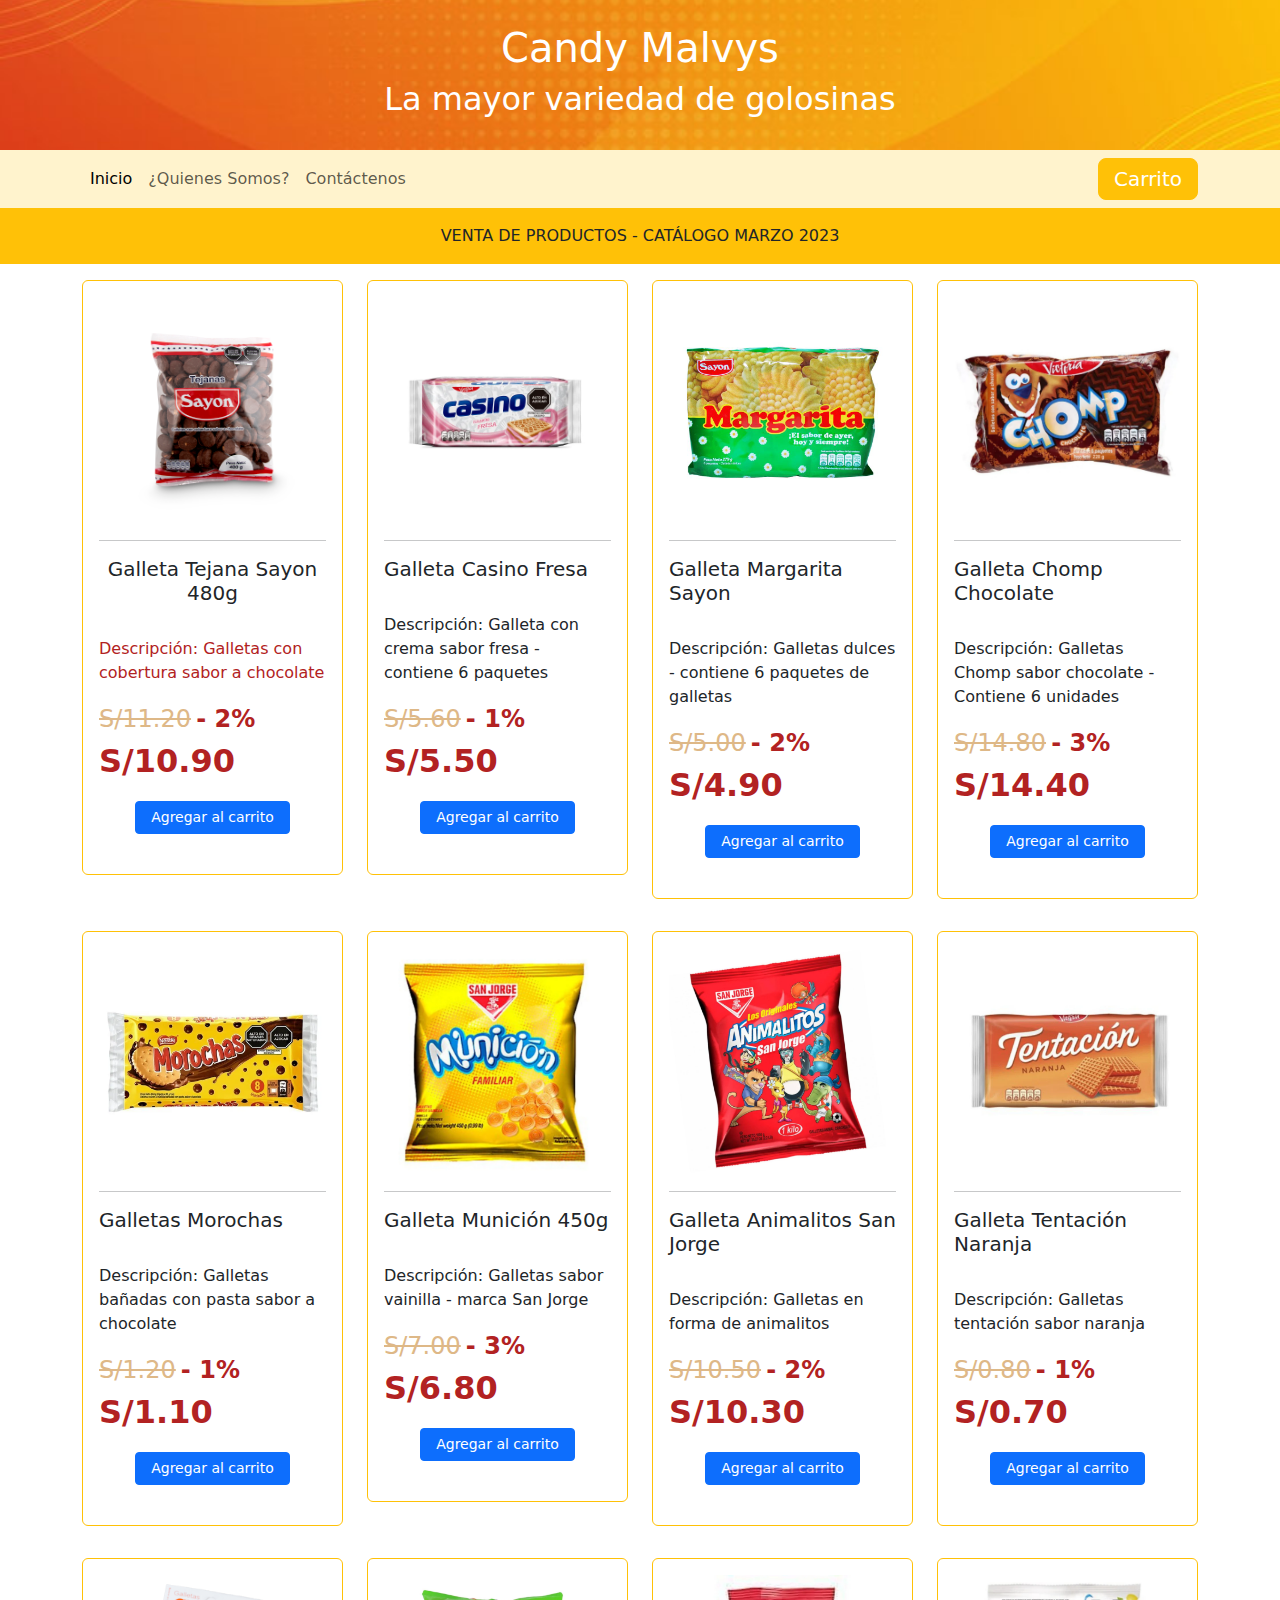
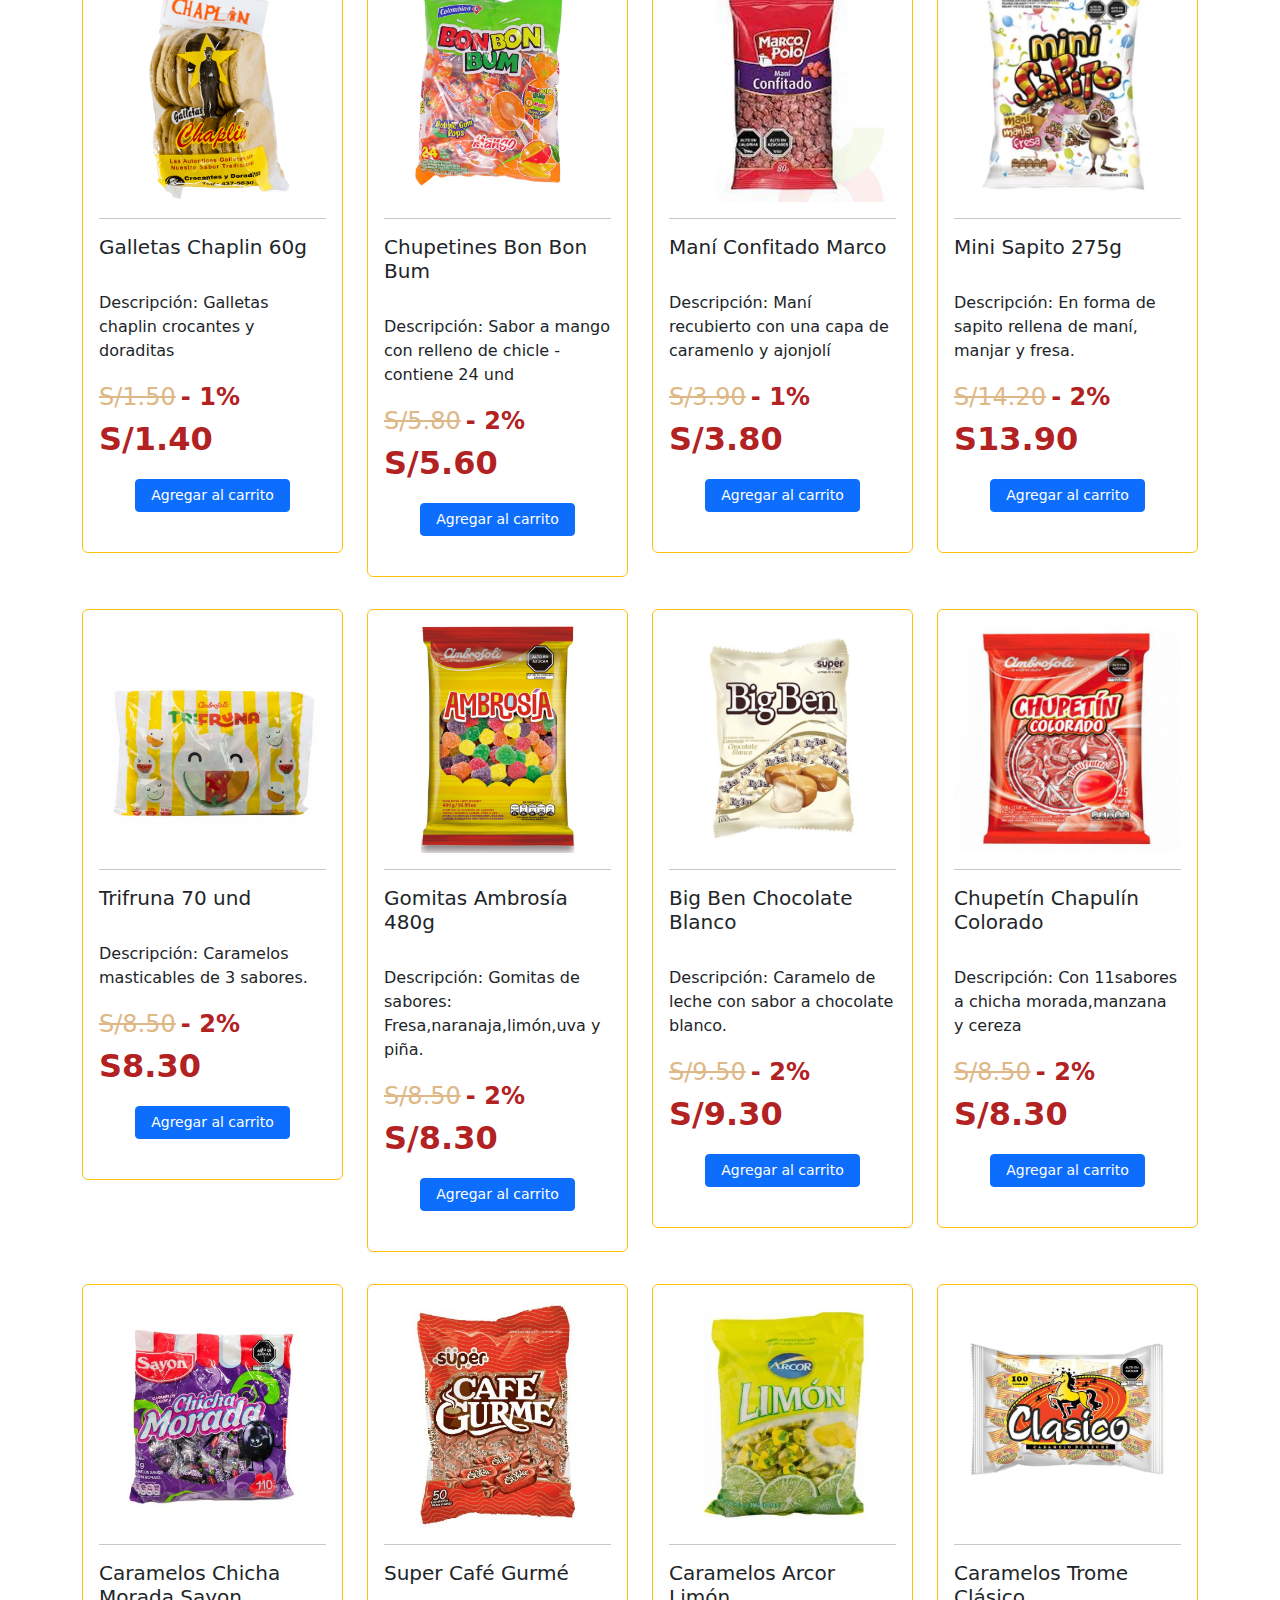
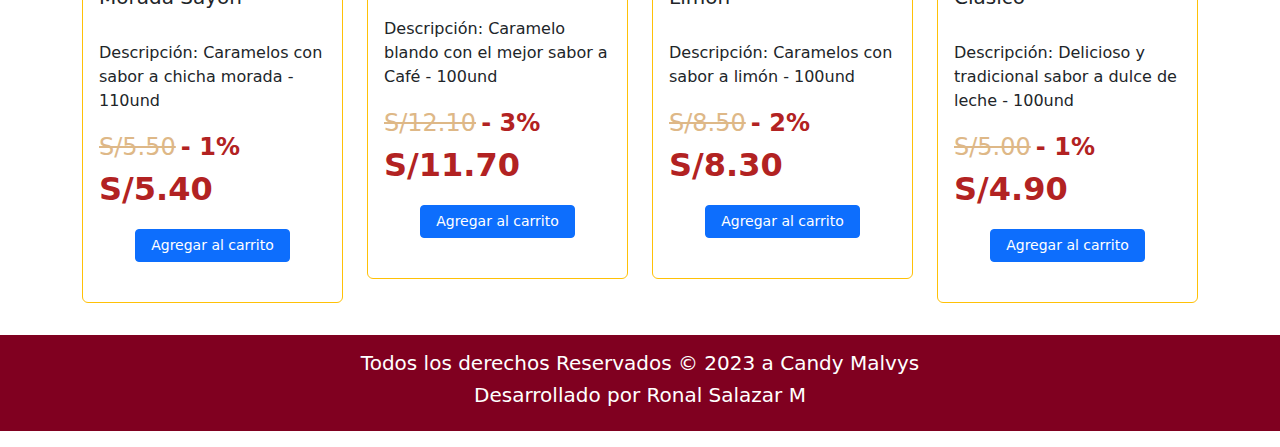
==== index.html @ 81bde7ea "Version-01" ====
<!DOCTYPE html>
<html lang="es">

<head>

    <meta charset="UTF-8">
    <meta http-equiv="X-UA-Compatible" content="IE=edge">
    <meta name="viewport" content="width=device-width, initial-scale=1.0">
    <!-- Icono que aparece junto  al nombre del título del sitio web -->
    <link rel="shortcut icon" href="img/favicon.png" type="image/x-icon">

    <!-- Cargar la libreria Bootstrap -->
    <link href="css/bootstrap.min.css" rel="stylesheet">
    <link rel="stylesheet" href="style.css">
    <title>Catálogo Candy Malvys</title>
</head>

<body>
    <header class="text-center text-white p-4"><!-- Encabezado -->
        <h1>Candy Malvys</h1> <!-- Título 1 -->
        <h2>La mayor variedad de golosinas</h2> <!-- Título 2 -->
    </header> 
   
    <nav class="navbar navbar-expand-lg p-2  bg-warning-subtle text-emphasis-warning " >
        <div class="container container-fluid  ">
            <button class="navbar-toggler" type="button" data-bs-toggle="collapse" data-bs-target="#navbarSupportedContent" aria-controls="navbarSupportedContent" aria-expanded="false" aria-label="Toggle navigation">
                <span class="navbar-toggler-icon"></span>
              </button>
            <div class="collapse navbar-collapse" id="navbarSupportedContent">
                <ul class="navbar-nav me-auto mb-2 mb-lg-0 " >
                    <li class="nav-item">
                        <a class="nav-link active" aria-current="page" href="index.html">Inicio</a>
                    </li>
                    <li class="nav-item ">
                        <a class="nav-link" href="about.html">¿Quienes Somos?</a>
                    </li>
                    <li class="nav-item">
                        <a class="nav-link" href="contacto.html">Contáctenos</a>
                    </li>
                </ul>
                <form class="d-flex">
                  
                    <button class="btn btn-warning text-white  btn-lg " type="submit">Carrito</button>
                </form>
            </div>
        </div>
    </nav>
    

    <!-- Notificación -->
    <div class="text-center p-3 bg-warning">
        VENTA DE PRODUCTOS - CATÁLOGO MARZO 2023
    </div>

    <!-- Parte principal -->
    <main class="container">
        <!-- Sección de catálogo -->
        <section id="catalogo" class="row"> <!-- id es un identificador y es único -->

            <!-- Articulo 01 -->
            <article class="col-lg-3 col-md-4 col-sm-6">
                <div class="card border-warning my-3">
                    <div class="card-body">
                        <picture>
                            <!-- El arcivo img01.jpg está dentro de la carpeta img  -->
                            <img class="img-fluid" src="img/img01.jpg" alt="Galleta tejana" class="imgProducto">   <!-- Insertando una imagen -->
                          
                        </picture>
                        <hr><!-- línea horizontal -->
                            <h5 class="text-dark text-center ">Galleta Tejana Sayon 480g</h5> <!-- título nivel 3 -->
                            <br><!-- Salto de línea -->
                            <p class="descripcion">Descripción: Galletas con cobertura sabor a chocolate</p> <!-- Es un párrafo -->
                           
                            <p>
                                <!-- class, es un atributo cuyo valor se puede repetir -->
                                <span class="precioOriginal">S/11.20</span> <span class="precioDescuento"> - 2%</span> <br>
                                <!-- span,contenedor en la misma línea -->
                                <span class="precioFinal">S/10.90</span>
                            </p>
                            <button type="button" class="btn btn-primary btn-sm d-block m-auto">Agregar al carrito</button type="button" class="btn btn-primary btn-sm d-block m-auto">
                            <br>
                    </div>
                </div>  
            </article>
            <!-- Articulo 02 -->
            <article class="col-lg-3 col-md-4 col-sm-6">
                <div class="card border-warning my-3">
                    <div class="card-body">
                        <picture>
                            <!-- El arcivo img02.webp está dentro de la carpeta img  -->
                            <img class="img-fluid" src="img/img02.webp" alt="Galleta casino" class="imgProducto">
                        </picture>
                        <hr><!-- línea horizontal -->
                            <h5>Galleta Casino Fresa</h5>
                            <br><!-- Salto de línea -->
                            <P>Descripción: Galleta con crema sabor fresa - contiene 6 paquetes </P>
                            <p>
                                <!-- class, es un atributo cuyo valor se puede repetir -->
                                <span class="precioOriginal">S/5.60</span> <span class="precioDescuento"> - 1%</span> <br>
                                <span class="precioFinal">S/5.50</span>
                            </p>
                            <button type="button" class="btn btn-primary btn-sm d-block m-auto">Agregar al carrito</button type="button" class="btn btn-primary btn-sm d-block m-auto">
                            <br><!-- Salto de línea -->
                       
                    </div>
                </div>
               
            </article>
            <!-- Articulo 03 -->
            <article class="col-lg-3 col-md-4 col-sm-6">
                <div class="card border-warning my-3">
                    <div class="card-body">
                        <picture>
                            <!-- El arcivo img03.jpg está dentro de la carpeta img  -->
                            <img class="img-fluid" src="img/img03.jpg" alt="Galleta margarita" class="imgProducto">
                        </picture>
                        <hr><!-- línea horizontal -->
                        <h5>Galleta Margarita Sayon </h5>
                        <br><!-- Salto de línea -->
                        <p>Descripción: Galletas dulces - contiene 6 paquetes de galletas</p>
                        <p>
                            <!-- class, es un atributo cuyo valor se puede repetir -->
                            <span class="precioOriginal">S/5.00</span> <span class="precioDescuento"> - 2%</span> <br>
                            <span class="precioFinal">S/4.90</span>
                        </p>
                        <button type="button" class="btn btn-primary btn-sm d-block m-auto">Agregar al carrito</button type="button" class="btn btn-primary btn-sm d-block m-auto">
                        <br><!-- Salto de línea -->
                    </div>
                </div>
                
            </article>
            <!-- Articulo 04 -->
            <article class="col-lg-3 col-md-4 col-sm-6">
                <div class="card border-warning my-3">
                    <div class="card-body">
                        <picture>
                            <!-- El arcivo img04.webp está dentro de la carpeta img  -->
                            <img class="img-fluid" src="img/img04.webp" alt="Galleta chomp" class="imgProducto">
                        </picture>
                        <hr><!-- línea horizontal -->
                        <h5>Galleta Chomp Chocolate</h5>
                        <br><!-- Salto de línea -->
                        <p>Descripción: Galletas Chomp sabor chocolate - Contiene 6 unidades</p>
                        
                        <p>
                            <!-- class, es un atributo cuyo valor se puede repetir -->
                            <span class="precioOriginal">S/14.80</span> <span class="precioDescuento"> - 3%</span> <br>
                            <span class="precioFinal">S/14.40</span>
                        </p>
                       
                        <button type="button" class="btn btn-primary btn-sm d-block m-auto">Agregar al carrito</button type="button" class="btn btn-primary btn-sm d-block m-auto">
                        <br>
                    </div>
                </div>
              
            </article>
            <!-- Articulo 05 -->
            <article class="col-lg-3 col-md-4 col-sm-6">
                <div class="card border-warning my-3">
                    <div class="card-body">
                        <picture>
                            <!-- El arcivo img05.webp está dentro de la carpeta img  -->
                            <img class="img-fluid" src="img/img05.webp" alt="Galleta morochas" class="imgProducto">
                        </picture>
                        <hr><!-- línea horizontal -->
                        <h5>Galletas Morochas</h5>
                        <br><!-- Salto de línea -->
                        <p>Descripción: Galletas bañadas con pasta sabor a chocolate </p>
                        <p>
                            <!-- class, es un atributo cuyo valor se puede repetir -->
                            <span class="precioOriginal">S/1.20</span> <span class="precioDescuento"> - 1%</span> <br>
                            <span class="precioFinal">S/1.10</span>
                        </p>
                        <button type="button" class="btn btn-primary btn-sm d-block m-auto">Agregar al carrito</button type="button" class="btn btn-primary btn-sm d-block m-auto">
                        <br><!-- Salto de línea -->
                    </div>
                </div>
               
            </article>
            <!-- Articulo 06 -->
            <article class="col-lg-3 col-md-4 col-sm-6">
                <div class="card border-warning my-3">
                    <div class="card-body">
                        <picture>
                            <!-- El arcivo img06.webp está dentro de la carpeta img  -->
                            <img class="img-fluid" src="img/img06.webp" alt="Galleta munición" class="imgProducto">
                        </picture>
                        <hr><!-- línea horizontal -->
                        <h5>Galleta Munición 450g</h5>
                        <br><!-- Salto de línea -->
                        <p>Descripción: Galletas sabor vainilla - marca San Jorge </p>
                        <p>
                            <!-- class, es un atributo cuyo valor se puede repetir -->
                            <span class="precioOriginal">S/7.00</span> <span class="precioDescuento"> - 3%</span> <br>
                            <span class="precioFinal">S/6.80</span>
                        </p>
                        <button type="button" class="btn btn-primary btn-sm d-block m-auto">Agregar al carrito</button type="button" class="btn btn-primary btn-sm d-block m-auto">
                        <br><!-- Salto de línea -->
                    </div>
                </div>
               
            </article>
            <!-- Articulo 07 -->
            <article class="col-lg-3 col-md-4 col-sm-6">
                <div class="card border-warning my-3">
                    <div class="card-body">
                        <picture>
                            <!-- El arcivo img07.webp está dentro de la carpeta img  -->
                            <img class="img-fluid" src="img/img07.webp" alt="Galleta animalitos" class="imgProducto">
                        </picture>
                        <hr><!-- línea horizontal -->
                        <h5>Galleta Animalitos San Jorge</h5>
                        <br><!-- Salto de línea -->
                        <p>Descripción: Galletas en forma de animalitos</p>
                        <p>
                            <!-- class, es un atributo cuyo valor se puede repetir -->
                            <span class="precioOriginal">S/10.50</span> <span class="precioDescuento"> - 2%</span> <br>
                            <span class="precioFinal">S/10.30</span>
                        </p>
                        <button type="button" class="btn btn-primary btn-sm d-block m-auto">Agregar al carrito</button type="button" class="btn btn-primary btn-sm d-block m-auto">
                        <br><!-- Salto de línea -->
                    </div>
                </div>
                
            </article>
            <!-- Articulo 08 -->
            <article class="col-lg-3 col-md-4 col-sm-6">
                <div class="card border-warning my-3">
                    <div class="card-body">
                        <picture>
                            <!-- El arcivo img08.webp está dentro de la carpeta img  -->
                            <img class="img-fluid" src="img/img08.webp" alt="Galleta tentación" class="imgProducto">
                        </picture>
                        <hr><!-- línea horizontal -->
                        <h5>Galleta Tentación Naranja</h5>
                        <br><!-- Salto de línea -->
                        <p>Descripción: Galletas tentación sabor naranja</p>
                        <p>
                            <!-- class, es un atributo cuyo valor se puede repetir -->
                            <span class="precioOriginal">S/0.80</span> <span class="precioDescuento"> - 1%</span> <br>
                            <span class="precioFinal">S/0.70</span>
                        </p>
                        <button type="button" class="btn btn-primary btn-sm d-block m-auto">Agregar al carrito</button type="button" class="btn btn-primary btn-sm d-block m-auto">
                        <br><!-- Salto de línea -->
                    </div>
                </div>
               
            </article>
            <!-- Articulo 09 -->
            <article class="col-lg-3 col-md-4 col-sm-6">
                <div class="card border-warning my-3">
                    <div class="card-body">
                        <picture>
                            <!-- El arcivo img09.png está dentro de la carpeta img  -->
                            <img class="img-fluid" src="img/img09.png" alt="Galletas chaplin" class="imgProducto">
                        </picture>
                        <hr><!-- línea horizontal -->
                        <h5>Galletas Chaplin 60g</h5>
                        <br><!-- Salto de línea -->
                        <p>Descripción: Galletas chaplin crocantes y doraditas</p>
                        <p>
                            <!-- class, es un atributo cuyo valor se puede repetir -->
                            <span class="precioOriginal">S/1.50</span> <span class="precioDescuento"> - 1%</span> <br>
                            <span class="precioFinal">S/1.40</span>
                        </p>
                        <button type="button" class="btn btn-primary btn-sm d-block m-auto">Agregar al carrito</button type="button" class="btn btn-primary btn-sm d-block m-auto">
                        <br><!-- Salto de línea -->
                    </div>
                </div>
               
            </article>
            <!-- Articulo 10 -->
            <article class="col-lg-3 col-md-4 col-sm-6">
                <div class="card border-warning my-3">
                    <div class="card-body">
                        <picture>
                            <!-- El arcivo img10.webp está dentro de la carpeta img  -->
                            <img class="img-fluid" src="img/img10.webp" alt="Chupetines bon bon" class="imgProducto">
                        </picture>
                        <hr><!-- línea horizontal -->
                        <h5>Chupetines Bon Bon Bum</h5>
                        <br><!-- Salto de línea -->
                        <p>Descripción: Sabor a mango con relleno de chicle - contiene 24 und</p>
                        <p>
                            <!-- class, es un atributo cuyo valor se puede repetir -->
                            <span class="precioOriginal">S/5.80</span> <span class="precioDescuento"> - 2%</span> <br>
                            <span class="precioFinal">S/5.60</span>
                        </p>
                        <button type="button" class="btn btn-primary btn-sm d-block m-auto">Agregar al carrito</button type="button" class="btn btn-primary btn-sm d-block m-auto">
                        <br><!-- Salto de línea -->
                    </div>
                </div>
               
            </article>
            <!-- Articulo 11 -->
            <article class="col-lg-3 col-md-4 col-sm-6">
                <div class="card border-warning my-3">
                    <div class="card-body">
                        <picture>
                            <!-- El arcivo img11.webp está dentro de la carpeta img  -->
                            <img class="img-fluid" src="img/img11.webp" alt="Maní confitado" class="imgProducto">
                        </picture>
                        <hr><!-- línea horizontal -->
                        <h5>Maní Confitado Marco </h5>
                        <br><!-- Salto de línea -->
                        <p>Descripción: Maní recubierto con una capa de caramenlo y ajonjolí</p> 
                        <p>
                            <!-- class, es un atributo cuyo valor se puede repetir -->
                            <span class="precioOriginal">S/3.90</span> <span class="precioDescuento"> - 1%</span> <br>
                            <span class="precioFinal">S/3.80</span>
                        </p>
                        <button type="button" class="btn btn-primary btn-sm d-block m-auto">Agregar al carrito</button type="button" class="btn btn-primary btn-sm d-block m-auto">
                        <br><!-- Salto de línea -->
                    </div>
                </div>
                
            </article>
            <!-- Articulo 12 -->
            <article class="col-lg-3 col-md-4 col-sm-6">
                <div class="card border-warning my-3">
                    <div class="card-body">
                        <picture>
                            <!-- El arcivo img12.webp está dentro de la carpeta img  -->
                            <img class="img-fluid" src="img/img12.webp" alt="Mini sapito" class="imgProducto">
                        </picture>
                        <hr><!-- línea horizontal -->
                        <h5>Mini Sapito 275g</h5>
                        <br><!-- Salto de línea -->
                        <p>Descripción: En forma de sapito rellena de maní, manjar y fresa.</p>
                        <p>
                            <!-- class, es un atributo cuyo valor se puede repetir -->
                            <span class="precioOriginal">S/14.20</span> <span class="precioDescuento"> - 2%</span> <br>
                            <span class="precioFinal">S13.90</span>
                        </p>
                        <button type="button" class="btn btn-primary btn-sm d-block m-auto">Agregar al carrito</button type="button" class="btn btn-primary btn-sm d-block m-auto">
                        <br><!-- Salto de línea -->
                    </div>
                </div>
              
            </article>
            <!-- Articulo 13 -->
            <article class="col-lg-3 col-md-4 col-sm-6">
                <div class="card border-warning my-3">
                    <div class="card-body">
                        <picture>
                            <!-- El arcivo img13.jpg está dentro de la carpeta img  -->
                            <img class="img-fluid" src="img/img13.png" alt="Trifruna" class="imgProducto">
                        </picture>
                        <hr><!-- línea horizontal -->
                        <h5>Trifruna 70 und</h5>
                        <br><!-- Salto de línea -->
                        <p>Descripción: Caramelos masticables de 3 sabores.</p>
                        <p>
                            <!-- class, es un atributo cuyo valor se puede repetir -->
                            <span class="precioOriginal">S/8.50</span> <span class="precioDescuento"> - 2%</span> <br>
                            <span class="precioFinal">S8.30</span>
                        </p>
                        <button type="button" class="btn btn-primary btn-sm d-block m-auto">Agregar al carrito</button type="button" class="btn btn-primary btn-sm d-block m-auto">
                        <br><!-- Salto de línea -->
                    </div>
                </div>
               
            </article>
            <!-- Articulo 14 -->
            <article class="col-lg-3 col-md-4 col-sm-6">
                <div class="card border-warning my-3">
                    <div class="card-body">
                        <picture>
                            <!-- El arcivo img14.jpg está dentro de la carpeta img  -->
                            <img class="img-fluid" src="img/img14.jpg" alt="Gomitas ambrosía" class="imgProducto">
                        </picture>
                        <hr><!-- línea horizontal -->
                        <h5>Gomitas Ambrosía 480g</h5>
                        <br><!-- Salto de línea -->
                        <p>Descripción: Gomitas de sabores: Fresa,naranaja,limón,uva y piña.</p>
                        <p>
                            <!-- class, es un atributo cuyo valor se puede repetir -->
                            <span class="precioOriginal">S/8.50</span> <span class="precioDescuento"> - 2%</span> <br>
                            <span class="precioFinal">S/8.30</span>
                        </p>
                        <button type="button" class="btn btn-primary btn-sm d-block m-auto">Agregar al carrito</button type="button" class="btn btn-primary btn-sm d-block m-auto">
                        <br><!-- Salto de línea -->
                    </div>
                </div>
              
            </article>
            <!-- Articulo 15 -->
            <article class="col-lg-3 col-md-4 col-sm-6">
                <div class="card border-warning my-3">
                    <div class="card-body">
                        <picture>
                            <!-- El arcivo img15.jpg está dentro de la carpeta img  -->
                            <img class="img-fluid" src="img/img15.jpg" alt="Big ben" class="imgProducto">
                        </picture>
                        <hr><!-- línea horizontal -->
                        <h5>Big Ben Chocolate Blanco</h5>
                        <br><!-- Salto de línea -->
                        <p>Descripción: Caramelo de leche con sabor a chocolate blanco.</p>
                        <p>
                            <!-- class, es un atributo cuyo valor se puede repetir -->
                            <span class="precioOriginal">S/9.50</span> <span class="precioDescuento"> - 2%</span> <br>
                            <span class="precioFinal">S/9.30</span>
                        </p>
                        <button type="button" class="btn btn-primary btn-sm d-block m-auto">Agregar al carrito</button type="button" class="btn btn-primary btn-sm d-block m-auto">
                        <br><!-- Salto de línea -->
                    </div>
                </div>
               
            </article>
            <!-- Articulo 16 -->
            <article class="col-lg-3 col-md-4 col-sm-6">
                <div class="card border-warning my-3">
                    <div class="card-body">
                        <picture>
                            <!-- El arcivo img16.jpg está dentro de la carpeta img  -->
                            <img class="img-fluid" src="img/img16.jpg" alt="Chapulín colorado" class="imgProducto">
                        </picture>
                        <hr><!-- línea horizontal -->
                        <h5>Chupetín Chapulín Colorado </h5>
                        <br><!-- Salto de línea -->
                        <p>Descripción: Con 11sabores a chicha morada,manzana y cereza</p>
                        <p>
                            <!-- class, es un atributo cuyo valor se puede repetir -->
                            <span class="precioOriginal">S/8.50</span> <span class="precioDescuento"> - 2%</span> <br>
                            <span class="precioFinal">S/8.30</span>
                        </p>
                        <button type="button" class="btn btn-primary btn-sm d-block m-auto">Agregar al carrito</button type="button" class="btn btn-primary btn-sm d-block m-auto">
                        <br><!-- Salto de línea -->
                    </div>
                </div>
               
            </article>
            <!-- Articulo 17 -->
            <article class="col-lg-3 col-md-4 col-sm-6">
                <div class="card border-warning my-3">
                    <div class="card-body">
                        <picture>
                            <!-- El arcivo img17.jpg está dentro de la carpeta img  -->
                            <img class="img-fluid" src="img/img17.jpg" alt="Chicha morada" class="imgProducto">
                        </picture>
                        <hr><!-- línea horizontal -->
                        <h5>Caramelos Chicha Morada Sayon </h5>
                        <br><!-- Salto de línea -->
                        <p>Descripción: Caramelos con sabor a chicha morada - 110und</p>
                        <p>
                            <!-- class, es un atributo cuyo valor se puede repetir -->
                            <span class="precioOriginal">S/5.50</span> <span class="precioDescuento"> - 1%</span> <br>
                            <span class="precioFinal">S/5.40</span>
                        </p>
                        <button type="button" class="btn btn-primary btn-sm d-block m-auto">Agregar al carrito</button type="button" class="btn btn-primary btn-sm d-block m-auto">
                        <br><!-- Salto de línea -->
                    </div>
                </div>
               
            </article>
            <!-- Articulo 18 -->
            <article class="col-lg-3 col-md-4 col-sm-6">
                <div class="card border-warning my-3">
                    <div class="card-body">
                        <picture>
                            <!-- El arcivo img18.jpg está dentro de la carpeta img  -->
                            <img class="img-fluid" src="img/img18.jpg" alt="Café gurmé" class="imgProducto">
                        </picture>
                        <hr><!-- línea horizontal -->
                        <h5>Super Café Gurmé</h5>
                        <br><!-- Salto de línea -->
                        <p>Descripción: Caramelo blando con el mejor sabor a Café - 100und</p>
                        <p>
                            <!-- class, es un atributo cuyo valor se puede repetir -->
                            <span class="precioOriginal">S/12.10</span> <span class="precioDescuento"> - 3%</span> <br>
                            <span class="precioFinal">S/11.70</span>
                        </p>
                        <button type="button" class="btn btn-primary btn-sm d-block m-auto">Agregar al carrito</button type="button" class="btn btn-primary btn-sm d-block m-auto">
                        <br><!-- Salto de línea -->
                    </div>
                </div>
               
            </article>
            <!-- Articulo 19 -->
            <article class="col-lg-3 col-md-4 col-sm-6">
                <div class="card border-warning my-3">
                    <div class="card-body">
                        <picture>
                            <!-- El arcivo img19.jpg está dentro de la carpeta img  -->
                            <img class="img-fluid" src="img/img19.jpg" alt="Caramelos limón" class="imgProducto">
                        </picture>
                        <hr><!-- línea horizontal -->
                        <h5>Caramelos Arcor Limón </h5>
                        <br><!-- Salto de línea -->
                        <p>Descripción: Caramelos con sabor a limón - 100und</p>
                        <p>
                            <!-- class, es un atributo cuyo valor se puede repetir -->
                            <span class="precioOriginal">S/8.50</span> <span class="precioDescuento"> - 2%</span> <br>
                            <span class="precioFinal">S/8.30</span>
                        </p>
                        <button type="button" class="btn btn-primary btn-sm d-block m-auto">Agregar al carrito</button type="button" class="btn btn-primary btn-sm d-block m-auto">
                        <br><!-- Salto de línea -->
                    </div>
                </div>
               
            </article>
            <!-- Articulo 20 -->
            <article class="col-lg-3 col-md-4 col-sm-6">
                <div class="card border-warning my-3">
                    <div class="card-body">
                        <picture>
                            <!-- El arcivo img20.jpg está dentro de la carpeta img  -->
                            <img class="img-fluid" src="img/img20.jpg" alt="Caramelos trome" class="imgProducto">
                        </picture>
                        <hr><!-- línea horizontal -->
                        <h5>Caramelos Trome Clásico</h5>
                        <br><!-- Salto de línea -->
                        <p>Descripción: Delicioso y tradicional sabor a dulce de leche - 100und</p>
                        <p>
                            <!-- class, es un atributo cuyo valor se puede repetir -->
                            <span class="precioOriginal">S/5.00</span> <span class="precioDescuento"> - 1%</span> <br>
                            <span class="precioFinal">S/4.90</span>
                        </p>
                        <button type="button" class="btn btn-primary btn-sm d-block m-auto">Agregar al carrito</button>
                        <br><!-- Salto de línea -->
                    </div>
                </div>
                
            </article>

        </section>
    </main>

    <footer class="footer  my-3 p-3" > <!-- Pie de página -->
        <p class="h5 text-center text-white">Todos los derechos Reservados &copy; 2023 a Candy Malvys</p>
        <P class="h5 text-center text-white">Desarrollado por Ronal Salazar M</P>
    </footer>

    <!-- Aquí se ejecutan las instrucciones Javascript -->

    <!-- Cargando funciones de Bootstrap -->
    <script src="js/bootstrap.min.js"></script>
</body>

</html>
---- style.css ----
header{
    background-image: url(img/header.jpg);
    background-position: center;
    background-size: cover;
    background-repeat: no-repeat;
}


.descripcion{
    color: firebrick;
}
.precioOriginal {
    font-size: 1.5em;
    color: burlywood;
    text-decoration: line-through;
}
.precioDescuento {
    font-size: 1.5em;
    font-weight: bold;
    color: firebrick;
}
.precioFinal {
    font-size: 2em;
    color: firebrick;
    font-weight: bold;
}
.btn{
    padding: 5px 15px;
  
}
.footer{
    background-color: #800020;
}
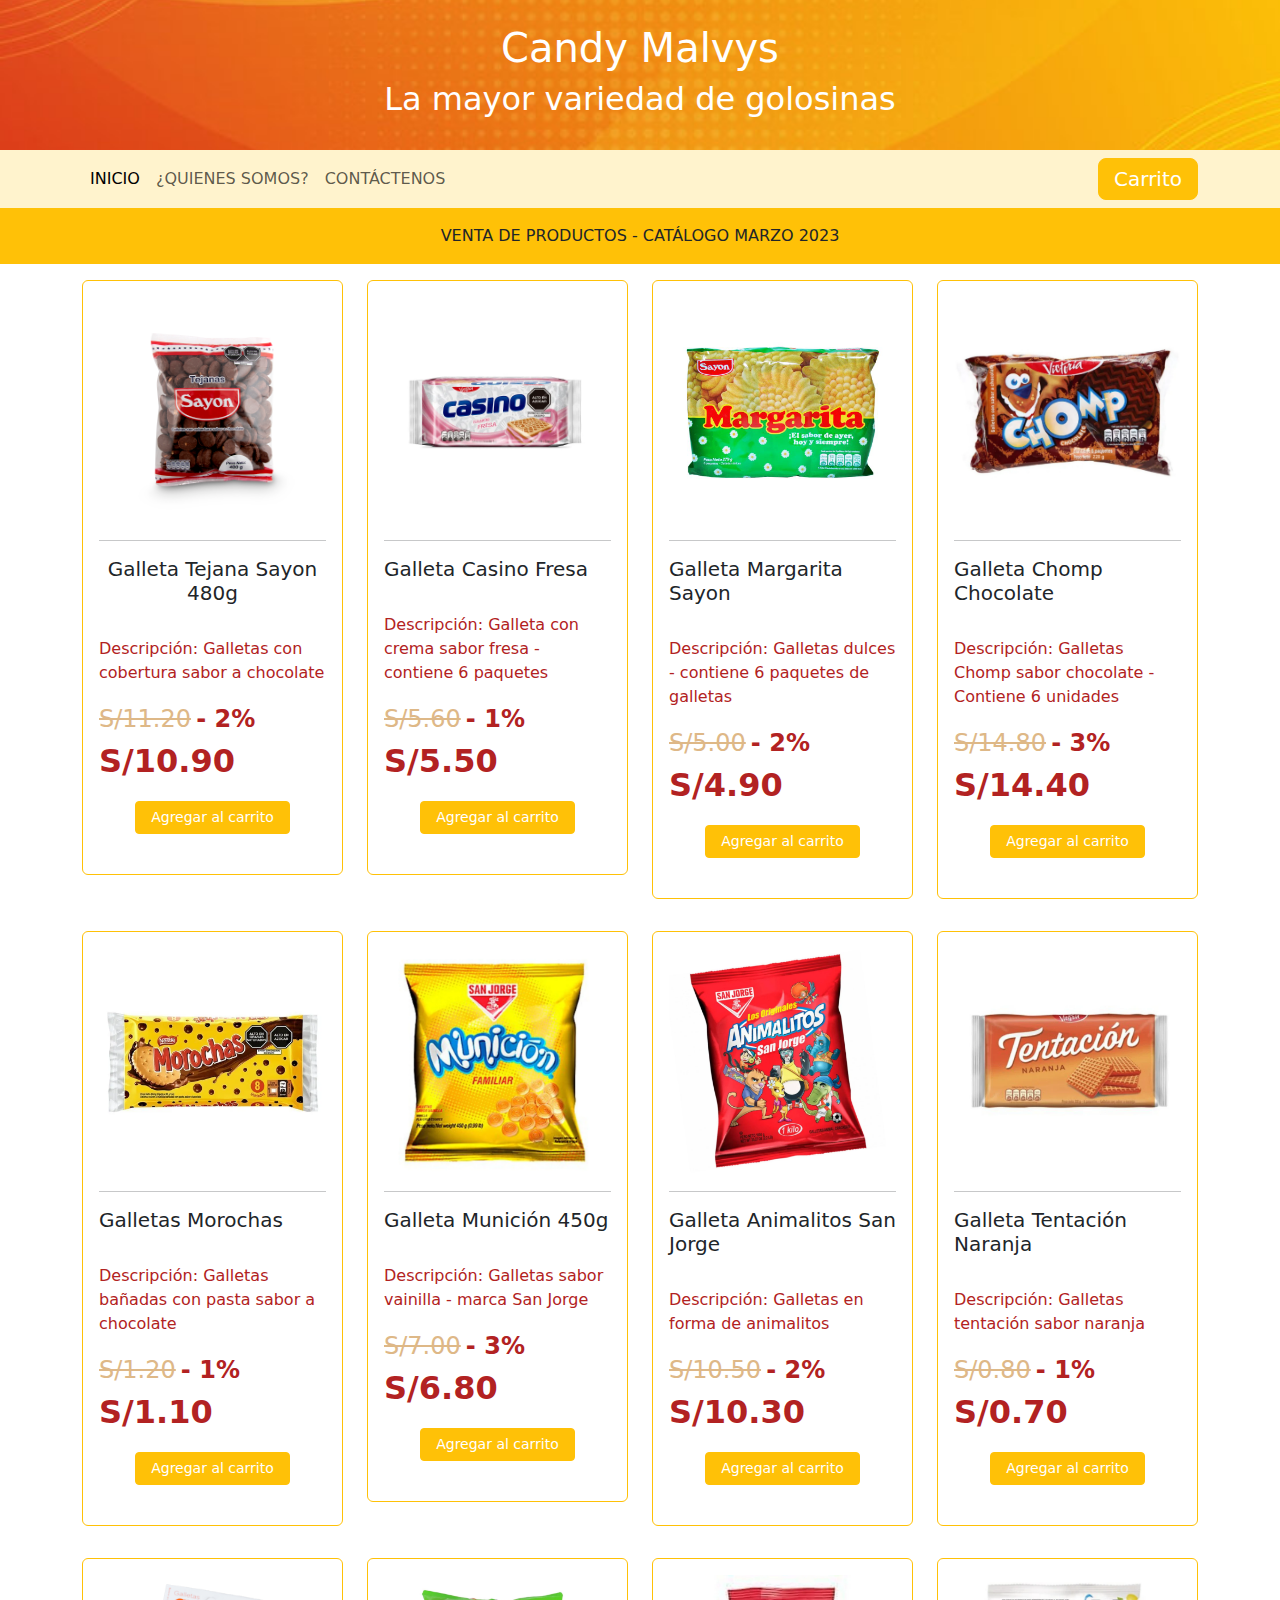
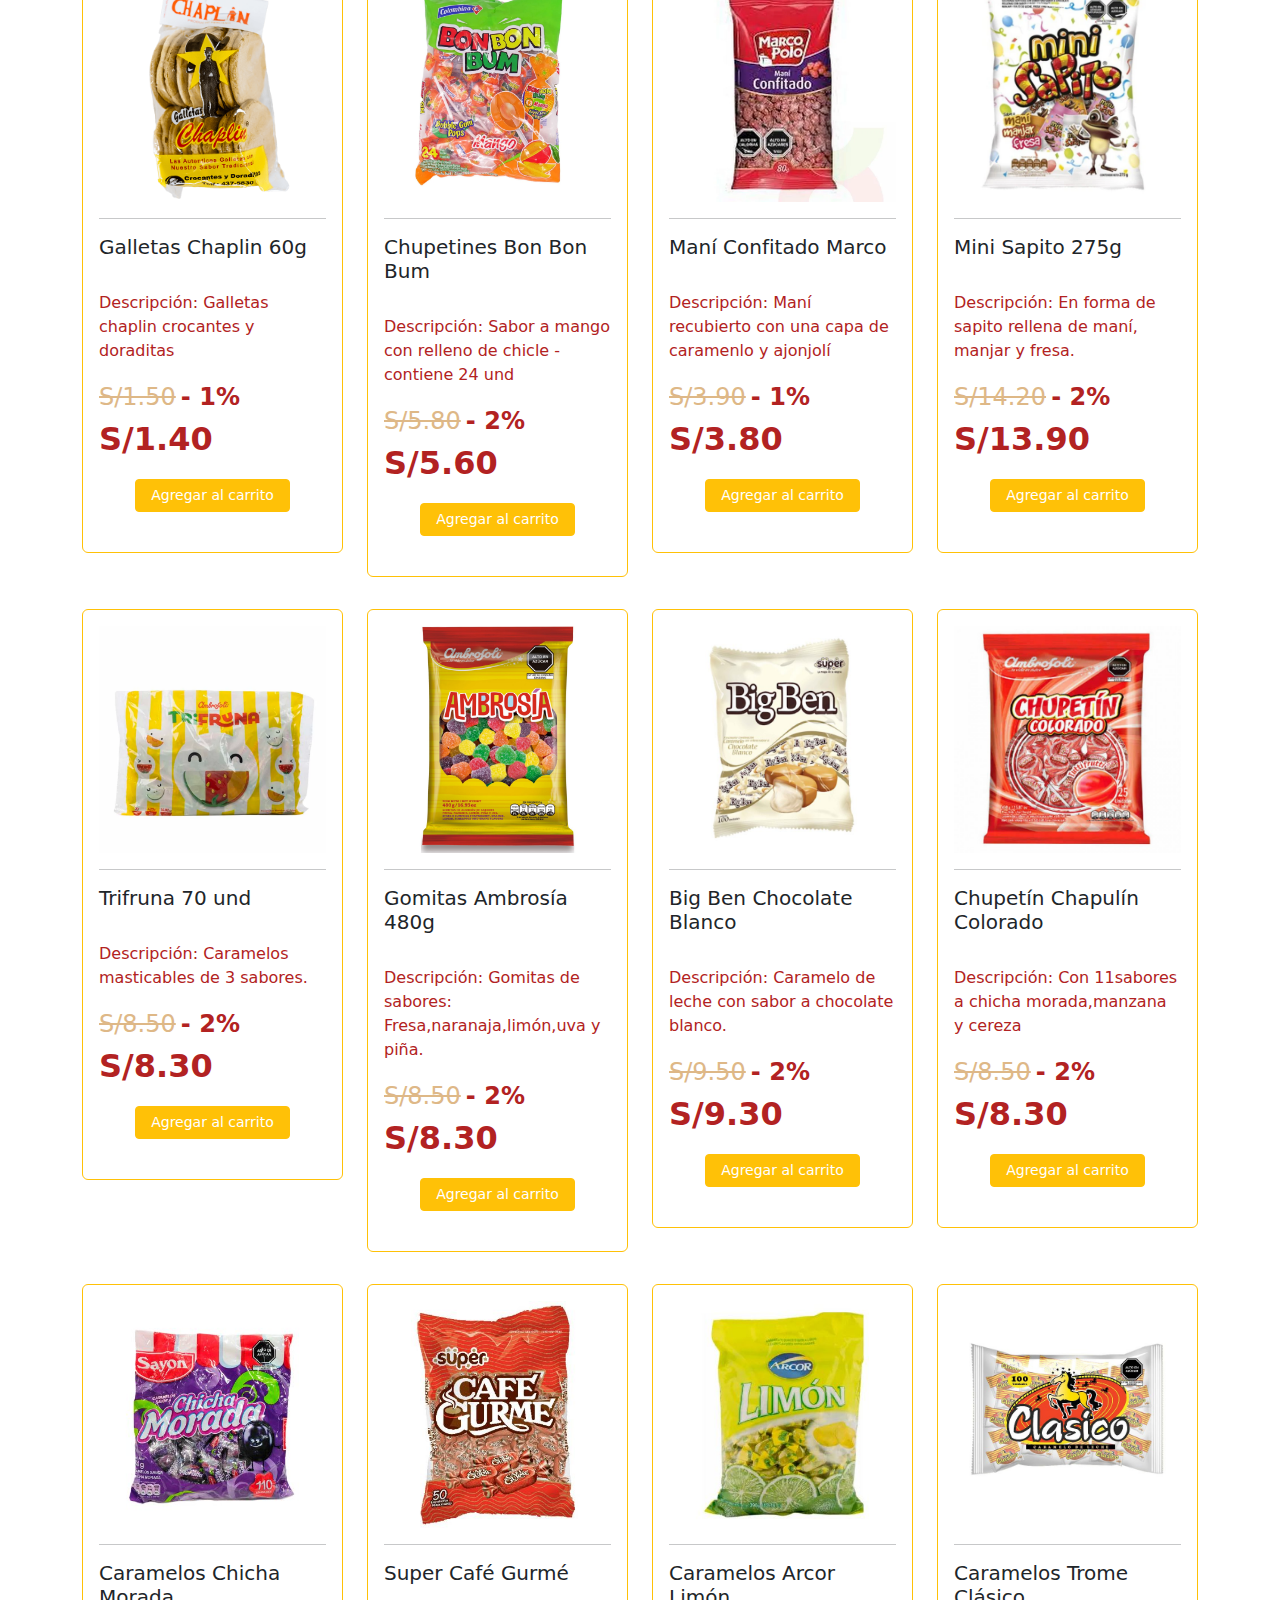
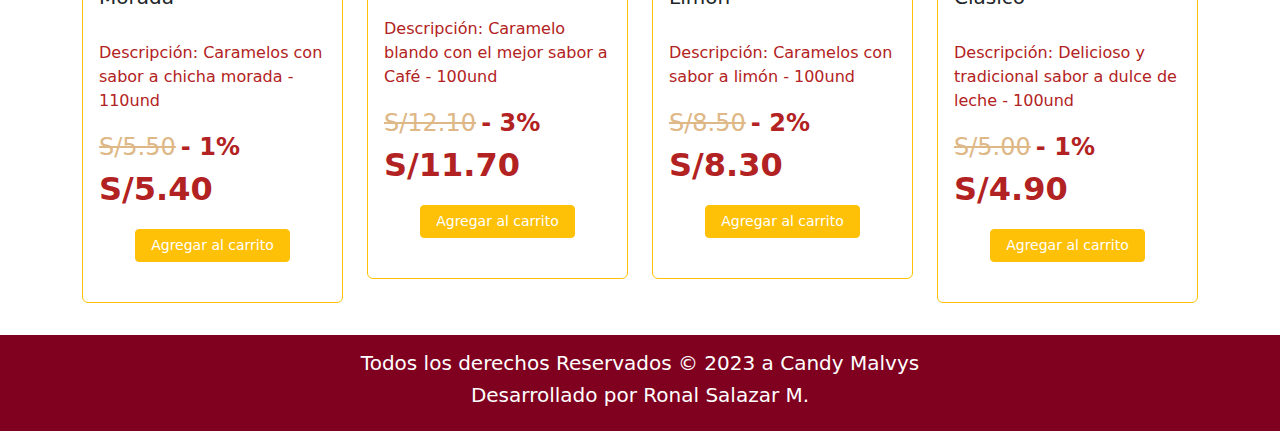
==== commit b5b2e579: "Version02" ====
--- a/index.html
+++ b/index.html
@@ -19,33 +19,53 @@
     <header class="text-center text-white p-4"><!-- Encabezado -->
         <h1>Candy Malvys</h1> <!-- Título 1 -->
         <h2>La mayor variedad de golosinas</h2> <!-- Título 2 -->
-    </header> 
-   
-    <nav class="navbar navbar-expand-lg p-2  bg-warning-subtle text-emphasis-warning " >
+    </header>
+
+    <nav class="navbar navbar-expand-lg p-2  bg-warning-subtle text-emphasis-warning ">
         <div class="container container-fluid  ">
-            <button class="navbar-toggler" type="button" data-bs-toggle="collapse" data-bs-target="#navbarSupportedContent" aria-controls="navbarSupportedContent" aria-expanded="false" aria-label="Toggle navigation">
+            <button class="navbar-toggler" type="button" data-bs-toggle="collapse"
+                data-bs-target="#navbarSupportedContent" aria-controls="navbarSupportedContent" aria-expanded="false"
+                aria-label="Toggle navigation">
                 <span class="navbar-toggler-icon"></span>
-              </button>
+            </button>
             <div class="collapse navbar-collapse" id="navbarSupportedContent">
-                <ul class="navbar-nav me-auto mb-2 mb-lg-0 " >
+                <ul class="navbar-nav me-auto mb-2 mb-lg-0 ">
                     <li class="nav-item">
-                        <a class="nav-link active" aria-current="page" href="index.html">Inicio</a>
+                        <a class="nav-link active" aria-current="page" href="index.html">INICIO</a>
                     </li>
                     <li class="nav-item ">
-                        <a class="nav-link" href="about.html">¿Quienes Somos?</a>
+                        <a class="nav-link" href="about.html">¿QUIENES SOMOS?</a>
                     </li>
                     <li class="nav-item">
-                        <a class="nav-link" href="contacto.html">Contáctenos</a>
+                        <a class="nav-link" href="contacto.html">CONTÁCTENOS</a>
                     </li>
                 </ul>
                 <form class="d-flex">
-                  
-                    <button class="btn btn-warning text-white  btn-lg " type="submit">Carrito</button>
+
+                    <button type="button" class="btn btn-warning text-white  btn-lg "  data-bs-toggle="modal" data-bs-target="#ventanaCarrito" >Carrito</button>
                 </form>
             </div>
         </div>
     </nav>
-    
+
+    <!-- Ventana de Carrito -->
+    <div id="ventanaCarrito" class="modal fade " tabindex="-1">
+        <div class="modal-dialog ">
+            <div class="modal-content bg-warning">
+                <div class="modal-header">
+                    <h5 class="modal-title">Carrito</h5>
+                    <button type="button" class="btn-close" data-bs-dismiss="modal" aria-label="Close"></button>
+                </div>
+                <div class="modal-body">
+                    <p>Su carrito está actualmente vacío.</p>
+                </div>
+                <div class="modal-footer">
+                    <button type="button" class="btn btn-secondary"  >Limpiar</button>
+                    <button type="button" class="btn btn-primary">Finalizar compra</button>
+                </div>
+            </div>
+        </div>
+    </div>
 
     <!-- Notificación -->
     <div class="text-center p-3 bg-warning">
@@ -63,24 +83,27 @@
                     <div class="card-body">
                         <picture>
                             <!-- El arcivo img01.jpg está dentro de la carpeta img  -->
-                            <img class="img-fluid" src="img/img01.jpg" alt="Galleta tejana" class="imgProducto">   <!-- Insertando una imagen -->
-                          
-                        </picture>
-                        <hr><!-- línea horizontal -->
-                            <h5 class="text-dark text-center ">Galleta Tejana Sayon 480g</h5> <!-- título nivel 3 -->
-                            <br><!-- Salto de línea -->
-                            <p class="descripcion">Descripción: Galletas con cobertura sabor a chocolate</p> <!-- Es un párrafo -->
-                           
-                            <p>
-                                <!-- class, es un atributo cuyo valor se puede repetir -->
-                                <span class="precioOriginal">S/11.20</span> <span class="precioDescuento"> - 2%</span> <br>
-                                <!-- span,contenedor en la misma línea -->
-                                <span class="precioFinal">S/10.90</span>
-                            </p>
-                            <button type="button" class="btn btn-primary btn-sm d-block m-auto">Agregar al carrito</button type="button" class="btn btn-primary btn-sm d-block m-auto">
-                            <br>
-                    </div>
-                </div>  
+                            <img class="img-fluid" src="img/img01.jpg" alt="Galleta tejana" class="imgProducto">
+                            <!-- Insertando una imagen -->
+
+                        </picture>
+                        <hr><!-- línea horizontal -->
+                        <h5 class="text-dark text-center ">Galleta Tejana Sayon 480g</h5> <!-- título nivel 3 -->
+                        <br><!-- Salto de línea -->
+                        <p class="descripcion" class="descripcion">Descripción: Galletas con cobertura sabor a chocolate</p>
+                        <!-- Es un párrafo -->
+
+                        <p>
+                            <!-- class, es un atributo cuyo valor se puede repetir -->
+                            <span class="precioOriginal">S/11.20</span> <span class="precioDescuento"> - 2%</span> <br>
+                            <!-- span,contenedor en la misma línea -->
+                            <span class="precioFinal">S/10.90</span>
+                        </p>
+                        <button type="button" class="btn btn-warning text-white btn-sm d-block m-auto">Agregar al carrito</button>
+                           
+                        <br>
+                    </div>
+                </div>
             </article>
             <!-- Articulo 02 -->
             <article class="col-lg-3 col-md-4 col-sm-6">
@@ -91,20 +114,21 @@
                             <img class="img-fluid" src="img/img02.webp" alt="Galleta casino" class="imgProducto">
                         </picture>
                         <hr><!-- línea horizontal -->
-                            <h5>Galleta Casino Fresa</h5>
-                            <br><!-- Salto de línea -->
-                            <P>Descripción: Galleta con crema sabor fresa - contiene 6 paquetes </P>
-                            <p>
-                                <!-- class, es un atributo cuyo valor se puede repetir -->
-                                <span class="precioOriginal">S/5.60</span> <span class="precioDescuento"> - 1%</span> <br>
-                                <span class="precioFinal">S/5.50</span>
-                            </p>
-                            <button type="button" class="btn btn-primary btn-sm d-block m-auto">Agregar al carrito</button type="button" class="btn btn-primary btn-sm d-block m-auto">
-                            <br><!-- Salto de línea -->
-                       
-                    </div>
-                </div>
-               
+                        <h5>Galleta Casino Fresa</h5>
+                        <br><!-- Salto de línea -->
+                        <P class="descripcion">Descripción: Galleta con crema sabor fresa - contiene 6 paquetes </P>
+                        <p>
+                            <!-- class, es un atributo cuyo valor se puede repetir -->
+                            <span class="precioOriginal">S/5.60</span> <span class="precioDescuento"> - 1%</span> <br>
+                            <span class="precioFinal">S/5.50</span>
+                        </p>
+                        <button type="button" class="btn btn-warning text-white btn-sm d-block m-auto">Agregar al carrito</button>
+                          
+                        <br><!-- Salto de línea -->
+
+                    </div>
+                </div>
+
             </article>
             <!-- Articulo 03 -->
             <article class="col-lg-3 col-md-4 col-sm-6">
@@ -117,17 +141,18 @@
                         <hr><!-- línea horizontal -->
                         <h5>Galleta Margarita Sayon </h5>
                         <br><!-- Salto de línea -->
-                        <p>Descripción: Galletas dulces - contiene 6 paquetes de galletas</p>
+                        <p class="descripcion">Descripción: Galletas dulces - contiene 6 paquetes de galletas</p>
                         <p>
                             <!-- class, es un atributo cuyo valor se puede repetir -->
                             <span class="precioOriginal">S/5.00</span> <span class="precioDescuento"> - 2%</span> <br>
                             <span class="precioFinal">S/4.90</span>
                         </p>
-                        <button type="button" class="btn btn-primary btn-sm d-block m-auto">Agregar al carrito</button type="button" class="btn btn-primary btn-sm d-block m-auto">
-                        <br><!-- Salto de línea -->
-                    </div>
-                </div>
-                
+                        <button type="button" class="btn btn-warning text-white btn-sm d-block m-auto">Agregar al carrito</button>
+                          
+                        <br><!-- Salto de línea -->
+                    </div>
+                </div>
+
             </article>
             <!-- Articulo 04 -->
             <article class="col-lg-3 col-md-4 col-sm-6">
@@ -140,19 +165,20 @@
                         <hr><!-- línea horizontal -->
                         <h5>Galleta Chomp Chocolate</h5>
                         <br><!-- Salto de línea -->
-                        <p>Descripción: Galletas Chomp sabor chocolate - Contiene 6 unidades</p>
-                        
+                        <p class="descripcion">Descripción: Galletas Chomp sabor chocolate - Contiene 6 unidades</p>
+
                         <p>
                             <!-- class, es un atributo cuyo valor se puede repetir -->
                             <span class="precioOriginal">S/14.80</span> <span class="precioDescuento"> - 3%</span> <br>
                             <span class="precioFinal">S/14.40</span>
                         </p>
-                       
-                        <button type="button" class="btn btn-primary btn-sm d-block m-auto">Agregar al carrito</button type="button" class="btn btn-primary btn-sm d-block m-auto">
+
+                        <button type="button" class="btn btn-warning text-white btn-sm d-block m-auto">Agregar al carrito</button>
+                            
                         <br>
                     </div>
                 </div>
-              
+
             </article>
             <!-- Articulo 05 -->
             <article class="col-lg-3 col-md-4 col-sm-6">
@@ -165,17 +191,18 @@
                         <hr><!-- línea horizontal -->
                         <h5>Galletas Morochas</h5>
                         <br><!-- Salto de línea -->
-                        <p>Descripción: Galletas bañadas con pasta sabor a chocolate </p>
+                        <p class="descripcion">Descripción: Galletas bañadas con pasta sabor a chocolate </p>
                         <p>
                             <!-- class, es un atributo cuyo valor se puede repetir -->
                             <span class="precioOriginal">S/1.20</span> <span class="precioDescuento"> - 1%</span> <br>
                             <span class="precioFinal">S/1.10</span>
                         </p>
-                        <button type="button" class="btn btn-primary btn-sm d-block m-auto">Agregar al carrito</button type="button" class="btn btn-primary btn-sm d-block m-auto">
-                        <br><!-- Salto de línea -->
-                    </div>
-                </div>
-               
+                        <button type="button" class="btn btn-warning text-white btn-sm d-block m-auto">Agregar al carrito</button>
+                           
+                        <br><!-- Salto de línea -->
+                    </div>
+                </div>
+
             </article>
             <!-- Articulo 06 -->
             <article class="col-lg-3 col-md-4 col-sm-6">
@@ -188,17 +215,18 @@
                         <hr><!-- línea horizontal -->
                         <h5>Galleta Munición 450g</h5>
                         <br><!-- Salto de línea -->
-                        <p>Descripción: Galletas sabor vainilla - marca San Jorge </p>
+                        <p class="descripcion">Descripción: Galletas sabor vainilla - marca San Jorge </p>
                         <p>
                             <!-- class, es un atributo cuyo valor se puede repetir -->
                             <span class="precioOriginal">S/7.00</span> <span class="precioDescuento"> - 3%</span> <br>
                             <span class="precioFinal">S/6.80</span>
                         </p>
-                        <button type="button" class="btn btn-primary btn-sm d-block m-auto">Agregar al carrito</button type="button" class="btn btn-primary btn-sm d-block m-auto">
-                        <br><!-- Salto de línea -->
-                    </div>
-                </div>
-               
+                        <button type="button" class="btn btn-warning text-white btn-sm d-block m-auto">Agregar al carrito</button
+                            type="button" class="btn btn-warning text-white btn-sm d-block m-auto">
+                        <br><!-- Salto de línea -->
+                    </div>
+                </div>
+
             </article>
             <!-- Articulo 07 -->
             <article class="col-lg-3 col-md-4 col-sm-6">
@@ -211,17 +239,18 @@
                         <hr><!-- línea horizontal -->
                         <h5>Galleta Animalitos San Jorge</h5>
                         <br><!-- Salto de línea -->
-                        <p>Descripción: Galletas en forma de animalitos</p>
+                        <p class="descripcion">Descripción: Galletas en forma de animalitos</p>
                         <p>
                             <!-- class, es un atributo cuyo valor se puede repetir -->
                             <span class="precioOriginal">S/10.50</span> <span class="precioDescuento"> - 2%</span> <br>
                             <span class="precioFinal">S/10.30</span>
                         </p>
-                        <button type="button" class="btn btn-primary btn-sm d-block m-auto">Agregar al carrito</button type="button" class="btn btn-primary btn-sm d-block m-auto">
-                        <br><!-- Salto de línea -->
-                    </div>
-                </div>
-                
+                        <button type="button" class="btn btn-warning text-white btn-sm d-block m-auto">Agregar al carrito</button>
+                           
+                        <br><!-- Salto de línea -->
+                    </div>
+                </div>
+
             </article>
             <!-- Articulo 08 -->
             <article class="col-lg-3 col-md-4 col-sm-6">
@@ -234,17 +263,18 @@
                         <hr><!-- línea horizontal -->
                         <h5>Galleta Tentación Naranja</h5>
                         <br><!-- Salto de línea -->
-                        <p>Descripción: Galletas tentación sabor naranja</p>
+                        <p class="descripcion">Descripción: Galletas tentación sabor naranja</p>
                         <p>
                             <!-- class, es un atributo cuyo valor se puede repetir -->
                             <span class="precioOriginal">S/0.80</span> <span class="precioDescuento"> - 1%</span> <br>
                             <span class="precioFinal">S/0.70</span>
                         </p>
-                        <button type="button" class="btn btn-primary btn-sm d-block m-auto">Agregar al carrito</button type="button" class="btn btn-primary btn-sm d-block m-auto">
-                        <br><!-- Salto de línea -->
-                    </div>
-                </div>
-               
+                        <button type="button" class="btn btn-warning text-white btn-sm d-block m-auto">Agregar al carrito</button>
+                           
+                        <br><!-- Salto de línea -->
+                    </div>
+                </div>
+
             </article>
             <!-- Articulo 09 -->
             <article class="col-lg-3 col-md-4 col-sm-6">
@@ -257,17 +287,18 @@
                         <hr><!-- línea horizontal -->
                         <h5>Galletas Chaplin 60g</h5>
                         <br><!-- Salto de línea -->
-                        <p>Descripción: Galletas chaplin crocantes y doraditas</p>
+                        <p class="descripcion">Descripción: Galletas chaplin crocantes y doraditas</p>
                         <p>
                             <!-- class, es un atributo cuyo valor se puede repetir -->
                             <span class="precioOriginal">S/1.50</span> <span class="precioDescuento"> - 1%</span> <br>
                             <span class="precioFinal">S/1.40</span>
                         </p>
-                        <button type="button" class="btn btn-primary btn-sm d-block m-auto">Agregar al carrito</button type="button" class="btn btn-primary btn-sm d-block m-auto">
-                        <br><!-- Salto de línea -->
-                    </div>
-                </div>
-               
+                        <button type="button" class="btn btn-warning text-white btn-sm d-block m-auto">Agregar al carrito</button>
+                           
+                        <br><!-- Salto de línea -->
+                    </div>
+                </div>
+
             </article>
             <!-- Articulo 10 -->
             <article class="col-lg-3 col-md-4 col-sm-6">
@@ -280,17 +311,18 @@
                         <hr><!-- línea horizontal -->
                         <h5>Chupetines Bon Bon Bum</h5>
                         <br><!-- Salto de línea -->
-                        <p>Descripción: Sabor a mango con relleno de chicle - contiene 24 und</p>
+                        <p class="descripcion">Descripción: Sabor a mango con relleno de chicle - contiene 24 und</p>
                         <p>
                             <!-- class, es un atributo cuyo valor se puede repetir -->
                             <span class="precioOriginal">S/5.80</span> <span class="precioDescuento"> - 2%</span> <br>
                             <span class="precioFinal">S/5.60</span>
                         </p>
-                        <button type="button" class="btn btn-primary btn-sm d-block m-auto">Agregar al carrito</button type="button" class="btn btn-primary btn-sm d-block m-auto">
-                        <br><!-- Salto de línea -->
-                    </div>
-                </div>
-               
+                        <button type="button" class="btn btn-warning text-white btn-sm d-block m-auto">Agregar al carrito</button>
+                            
+                        <br><!-- Salto de línea -->
+                    </div>
+                </div>
+
             </article>
             <!-- Articulo 11 -->
             <article class="col-lg-3 col-md-4 col-sm-6">
@@ -303,17 +335,18 @@
                         <hr><!-- línea horizontal -->
                         <h5>Maní Confitado Marco </h5>
                         <br><!-- Salto de línea -->
-                        <p>Descripción: Maní recubierto con una capa de caramenlo y ajonjolí</p> 
+                        <p class="descripcion">Descripción: Maní recubierto con una capa de caramenlo y ajonjolí</p>
                         <p>
                             <!-- class, es un atributo cuyo valor se puede repetir -->
                             <span class="precioOriginal">S/3.90</span> <span class="precioDescuento"> - 1%</span> <br>
                             <span class="precioFinal">S/3.80</span>
                         </p>
-                        <button type="button" class="btn btn-primary btn-sm d-block m-auto">Agregar al carrito</button type="button" class="btn btn-primary btn-sm d-block m-auto">
-                        <br><!-- Salto de línea -->
-                    </div>
-                </div>
-                
+                        <button type="button" class="btn btn-warning text-white btn-sm d-block m-auto">Agregar al carrito</button>
+                           
+                        <br><!-- Salto de línea -->
+                    </div>
+                </div>
+
             </article>
             <!-- Articulo 12 -->
             <article class="col-lg-3 col-md-4 col-sm-6">
@@ -326,17 +359,18 @@
                         <hr><!-- línea horizontal -->
                         <h5>Mini Sapito 275g</h5>
                         <br><!-- Salto de línea -->
-                        <p>Descripción: En forma de sapito rellena de maní, manjar y fresa.</p>
+                        <p class="descripcion">Descripción: En forma de sapito rellena de maní, manjar y fresa.</p>
                         <p>
                             <!-- class, es un atributo cuyo valor se puede repetir -->
                             <span class="precioOriginal">S/14.20</span> <span class="precioDescuento"> - 2%</span> <br>
-                            <span class="precioFinal">S13.90</span>
-                        </p>
-                        <button type="button" class="btn btn-primary btn-sm d-block m-auto">Agregar al carrito</button type="button" class="btn btn-primary btn-sm d-block m-auto">
-                        <br><!-- Salto de línea -->
-                    </div>
-                </div>
-              
+                            <span class="precioFinal">S/13.90</span>
+                        </p>
+                        <button type="button" class="btn btn-warning text-white btn-sm d-block m-auto">Agregar al carrito</button>
+                           
+                        <br><!-- Salto de línea -->
+                    </div>
+                </div>
+
             </article>
             <!-- Articulo 13 -->
             <article class="col-lg-3 col-md-4 col-sm-6">
@@ -349,17 +383,18 @@
                         <hr><!-- línea horizontal -->
                         <h5>Trifruna 70 und</h5>
                         <br><!-- Salto de línea -->
-                        <p>Descripción: Caramelos masticables de 3 sabores.</p>
+                        <p class="descripcion">Descripción: Caramelos masticables de 3 sabores.</p>
                         <p>
                             <!-- class, es un atributo cuyo valor se puede repetir -->
                             <span class="precioOriginal">S/8.50</span> <span class="precioDescuento"> - 2%</span> <br>
-                            <span class="precioFinal">S8.30</span>
-                        </p>
-                        <button type="button" class="btn btn-primary btn-sm d-block m-auto">Agregar al carrito</button type="button" class="btn btn-primary btn-sm d-block m-auto">
-                        <br><!-- Salto de línea -->
-                    </div>
-                </div>
-               
+                            <span class="precioFinal">S/8.30</span>
+                        </p>
+                        <button type="button" class="btn btn-warning text-white btn-sm d-block m-auto">Agregar al carrito</button>
+                           
+                        <br><!-- Salto de línea -->
+                    </div>
+                </div>
+
             </article>
             <!-- Articulo 14 -->
             <article class="col-lg-3 col-md-4 col-sm-6">
@@ -372,17 +407,18 @@
                         <hr><!-- línea horizontal -->
                         <h5>Gomitas Ambrosía 480g</h5>
                         <br><!-- Salto de línea -->
-                        <p>Descripción: Gomitas de sabores: Fresa,naranaja,limón,uva y piña.</p>
+                        <p class="descripcion">Descripción: Gomitas de sabores: Fresa,naranaja,limón,uva y piña.</p>
                         <p>
                             <!-- class, es un atributo cuyo valor se puede repetir -->
                             <span class="precioOriginal">S/8.50</span> <span class="precioDescuento"> - 2%</span> <br>
                             <span class="precioFinal">S/8.30</span>
                         </p>
-                        <button type="button" class="btn btn-primary btn-sm d-block m-auto">Agregar al carrito</button type="button" class="btn btn-primary btn-sm d-block m-auto">
-                        <br><!-- Salto de línea -->
-                    </div>
-                </div>
-              
+                        <button type="button" class="btn btn-warning text-white btn-sm d-block m-auto">Agregar al carrito</button>
+                          
+                        <br><!-- Salto de línea -->
+                    </div>
+                </div>
+
             </article>
             <!-- Articulo 15 -->
             <article class="col-lg-3 col-md-4 col-sm-6">
@@ -395,17 +431,18 @@
                         <hr><!-- línea horizontal -->
                         <h5>Big Ben Chocolate Blanco</h5>
                         <br><!-- Salto de línea -->
-                        <p>Descripción: Caramelo de leche con sabor a chocolate blanco.</p>
+                        <p class="descripcion">Descripción: Caramelo de leche con sabor a chocolate blanco.</p>
                         <p>
                             <!-- class, es un atributo cuyo valor se puede repetir -->
                             <span class="precioOriginal">S/9.50</span> <span class="precioDescuento"> - 2%</span> <br>
                             <span class="precioFinal">S/9.30</span>
                         </p>
-                        <button type="button" class="btn btn-primary btn-sm d-block m-auto">Agregar al carrito</button type="button" class="btn btn-primary btn-sm d-block m-auto">
-                        <br><!-- Salto de línea -->
-                    </div>
-                </div>
-               
+                        <button type="button" class="btn btn-warning text-white btn-sm d-block m-auto">Agregar al carrito</button>
+                          
+                        <br><!-- Salto de línea -->
+                    </div>
+                </div>
+
             </article>
             <!-- Articulo 16 -->
             <article class="col-lg-3 col-md-4 col-sm-6">
@@ -418,17 +455,18 @@
                         <hr><!-- línea horizontal -->
                         <h5>Chupetín Chapulín Colorado </h5>
                         <br><!-- Salto de línea -->
-                        <p>Descripción: Con 11sabores a chicha morada,manzana y cereza</p>
+                        <p class="descripcion">Descripción: Con 11sabores a chicha morada,manzana y cereza</p>
                         <p>
                             <!-- class, es un atributo cuyo valor se puede repetir -->
                             <span class="precioOriginal">S/8.50</span> <span class="precioDescuento"> - 2%</span> <br>
                             <span class="precioFinal">S/8.30</span>
                         </p>
-                        <button type="button" class="btn btn-primary btn-sm d-block m-auto">Agregar al carrito</button type="button" class="btn btn-primary btn-sm d-block m-auto">
-                        <br><!-- Salto de línea -->
-                    </div>
-                </div>
-               
+                        <button type="button" class="btn btn-warning text-white btn-sm d-block m-auto">Agregar al carrito</button>
+                           
+                        <br><!-- Salto de línea -->
+                    </div>
+                </div>
+
             </article>
             <!-- Articulo 17 -->
             <article class="col-lg-3 col-md-4 col-sm-6">
@@ -439,19 +477,20 @@
                             <img class="img-fluid" src="img/img17.jpg" alt="Chicha morada" class="imgProducto">
                         </picture>
                         <hr><!-- línea horizontal -->
-                        <h5>Caramelos Chicha Morada Sayon </h5>
-                        <br><!-- Salto de línea -->
-                        <p>Descripción: Caramelos con sabor a chicha morada - 110und</p>
+                        <h5>Caramelos Chicha Morada </h5>
+                        <br><!-- Salto de línea -->
+                        <p class="descripcion">Descripción: Caramelos con sabor a chicha morada - 110und</p>
                         <p>
                             <!-- class, es un atributo cuyo valor se puede repetir -->
                             <span class="precioOriginal">S/5.50</span> <span class="precioDescuento"> - 1%</span> <br>
                             <span class="precioFinal">S/5.40</span>
                         </p>
-                        <button type="button" class="btn btn-primary btn-sm d-block m-auto">Agregar al carrito</button type="button" class="btn btn-primary btn-sm d-block m-auto">
-                        <br><!-- Salto de línea -->
-                    </div>
-                </div>
-               
+                        <button type="button" class="btn btn-warning text-white btn-sm d-block m-auto">Agregar al carrito</button>
+                          
+                        <br><!-- Salto de línea -->
+                    </div>
+                </div>
+
             </article>
             <!-- Articulo 18 -->
             <article class="col-lg-3 col-md-4 col-sm-6">
@@ -464,17 +503,18 @@
                         <hr><!-- línea horizontal -->
                         <h5>Super Café Gurmé</h5>
                         <br><!-- Salto de línea -->
-                        <p>Descripción: Caramelo blando con el mejor sabor a Café - 100und</p>
+                        <p class="descripcion">Descripción: Caramelo blando con el mejor sabor a Café - 100und</p>
                         <p>
                             <!-- class, es un atributo cuyo valor se puede repetir -->
                             <span class="precioOriginal">S/12.10</span> <span class="precioDescuento"> - 3%</span> <br>
                             <span class="precioFinal">S/11.70</span>
                         </p>
-                        <button type="button" class="btn btn-primary btn-sm d-block m-auto">Agregar al carrito</button type="button" class="btn btn-primary btn-sm d-block m-auto">
-                        <br><!-- Salto de línea -->
-                    </div>
-                </div>
-               
+                        <button type="button" class="btn btn-warning text-white btn-sm d-block m-auto">Agregar al carrito</button>
+                           
+                        <br><!-- Salto de línea -->
+                    </div>
+                </div>
+
             </article>
             <!-- Articulo 19 -->
             <article class="col-lg-3 col-md-4 col-sm-6">
@@ -487,17 +527,18 @@
                         <hr><!-- línea horizontal -->
                         <h5>Caramelos Arcor Limón </h5>
                         <br><!-- Salto de línea -->
-                        <p>Descripción: Caramelos con sabor a limón - 100und</p>
+                        <p class="descripcion">Descripción: Caramelos con sabor a limón - 100und</p>
                         <p>
                             <!-- class, es un atributo cuyo valor se puede repetir -->
                             <span class="precioOriginal">S/8.50</span> <span class="precioDescuento"> - 2%</span> <br>
                             <span class="precioFinal">S/8.30</span>
                         </p>
-                        <button type="button" class="btn btn-primary btn-sm d-block m-auto">Agregar al carrito</button type="button" class="btn btn-primary btn-sm d-block m-auto">
-                        <br><!-- Salto de línea -->
-                    </div>
-                </div>
-               
+                        <button type="button" class="btn btn-warning text-white btn-sm d-block m-auto">Agregar al carrito</button>
+                           
+                        <br><!-- Salto de línea -->
+                    </div>
+                </div>
+
             </article>
             <!-- Articulo 20 -->
             <article class="col-lg-3 col-md-4 col-sm-6">
@@ -510,31 +551,34 @@
                         <hr><!-- línea horizontal -->
                         <h5>Caramelos Trome Clásico</h5>
                         <br><!-- Salto de línea -->
-                        <p>Descripción: Delicioso y tradicional sabor a dulce de leche - 100und</p>
+                        <p class="descripcion">Descripción: Delicioso y tradicional sabor a dulce de leche - 100und</p>
                         <p>
                             <!-- class, es un atributo cuyo valor se puede repetir -->
                             <span class="precioOriginal">S/5.00</span> <span class="precioDescuento"> - 1%</span> <br>
                             <span class="precioFinal">S/4.90</span>
                         </p>
-                        <button type="button" class="btn btn-primary btn-sm d-block m-auto">Agregar al carrito</button>
-                        <br><!-- Salto de línea -->
-                    </div>
-                </div>
-                
+                        <button type="button" class="btn btn-warning text-white btn-sm d-block m-auto">Agregar al carrito</button>
+                        <br><!-- Salto de línea -->
+                    </div>
+                </div>
+
             </article>
 
         </section>
     </main>
 
-    <footer class="footer  my-3 p-3" > <!-- Pie de página -->
+    <footer class="footer  my-3 p-3"> <!-- Pie de página -->
         <p class="h5 text-center text-white">Todos los derechos Reservados &copy; 2023 a Candy Malvys</p>
-        <P class="h5 text-center text-white">Desarrollado por Ronal Salazar M</P>
+        <P class="h5 text-center text-white">Desarrollado por Ronal Salazar M.</P>
     </footer>
 
     <!-- Aquí se ejecutan las instrucciones Javascript -->
 
     <!-- Cargando funciones de Bootstrap -->
     <script src="js/bootstrap.min.js"></script>
+
+    <!-- Javascript personalizado -->
+    <script src="js/custom.js"></script>
 </body>
 
 </html>--- a/style.css
+++ b/style.css
@@ -1,8 +1,9 @@
+/*Encabezado*/
 header{
     background-image: url(img/header.jpg);
-    background-position: center;
-    background-size: cover;
-    background-repeat: no-repeat;
+    background-position: center; /* centrar la imagen */
+    background-size: cover;  /* El ancho al máximo y la altura automático */
+    background-repeat: no-repeat; /* la imagen no se repite */
 }
 
 
@@ -24,10 +25,20 @@
     color: firebrick;
     font-weight: bold;
 }
+/* Estilos para el botón */
 .btn{
     padding: 5px 15px;
   
 }
+
+/* Estilos para el botón */
+.btn-p{
+    background-color:#800020; 
+    padding: 10px 30px;
+    border: none;
+}
+
+/* Estilos para el pie de página*/
 .footer{
     background-color: #800020;
 }